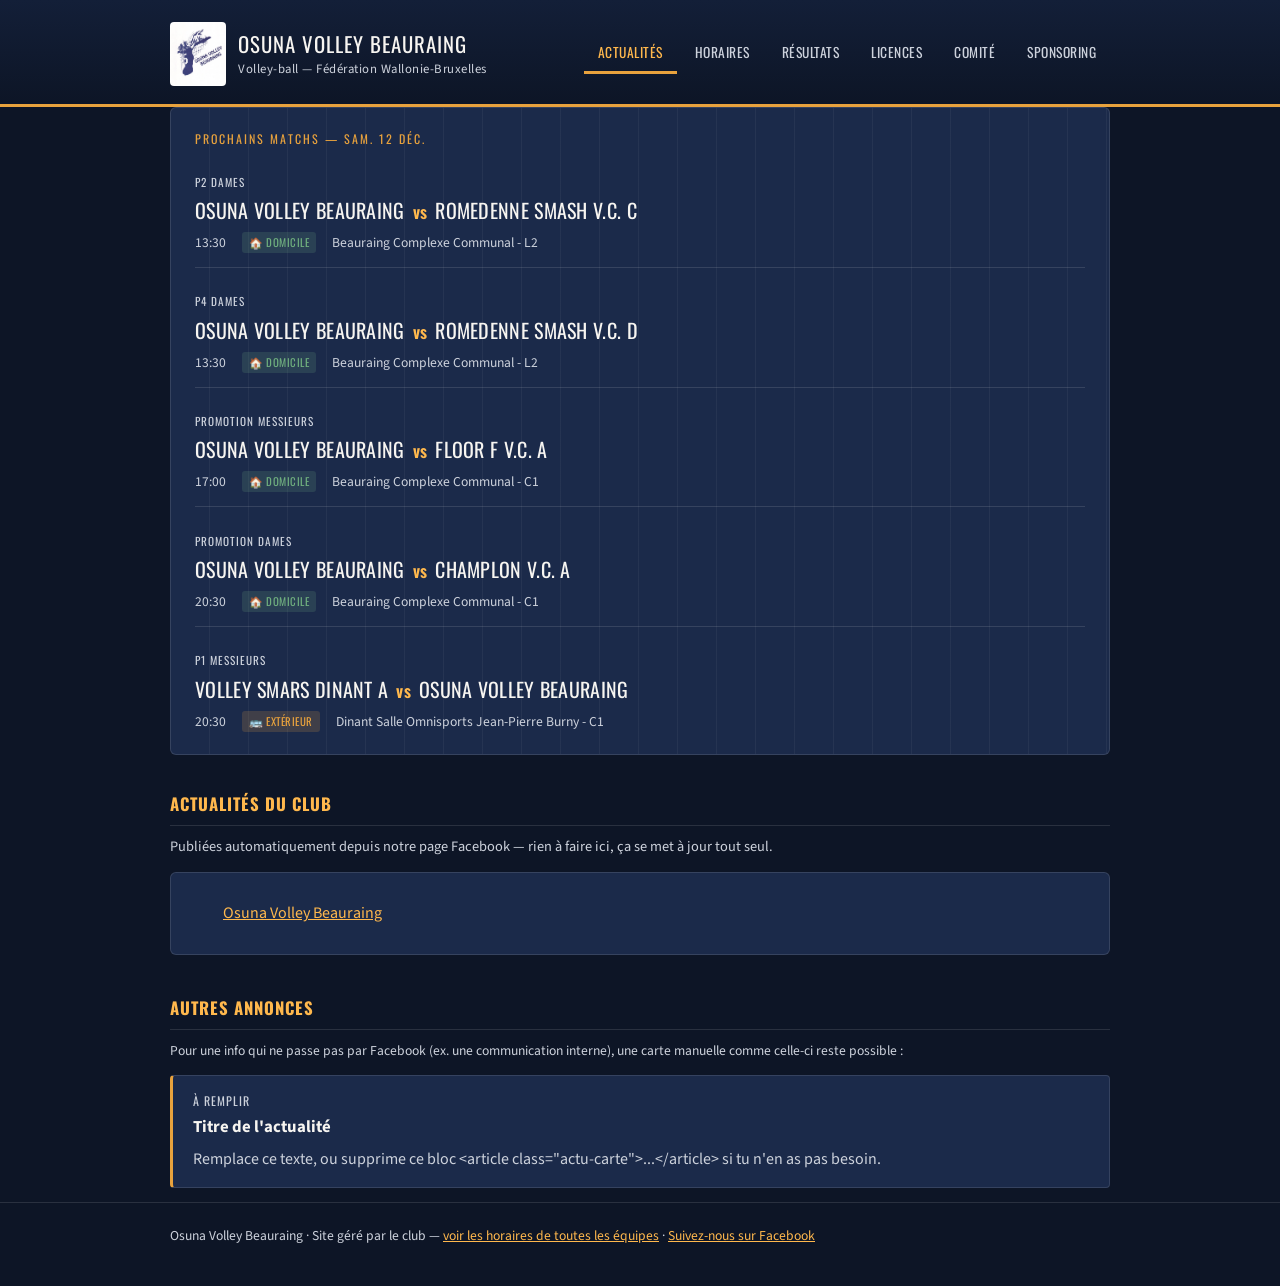
==== index.html @ 4b03a8c1 "Add files via upload" ====
<!doctype html>
<html lang="fr">
<head>
<meta charset="utf-8">
<meta name="viewport" content="width=device-width, initial-scale=1">
<title>Osuna Volley Beauraing — Actualités</title>
<meta name="description" content="Actualités et calendrier du club de volley-ball Osuna Volley Beauraing.">
<link rel="preconnect" href="https://fonts.googleapis.com">
<link href="https://fonts.googleapis.com/css2?family=Oswald:wght@500;600;700&family=Source+Sans+3:wght@400;600&display=swap" rel="stylesheet">
<link rel="stylesheet" href="style.css">
</head>
<body>

<header class="site">
  <div class="wrap site-top">
    <div class="club-id">
      <img src="[data-uri]" alt="Logo du club Osuna Volley Beauraing" class="logo-club">
      <div>
        <p class="club-nom">Osuna Volley Beauraing</p>
        <p class="club-sous-titre">Volley-ball — Fédération Wallonie-Bruxelles</p>
      </div>
    </div>
    <nav class="principale" aria-label="Navigation principale">
      <a href="index.html" aria-current="page">Actualités</a>
      <a href="horaires.html">Horaires</a>
      <a href="resultats.html">Résultats</a>
      <a href="licences.html">Licences</a>
      <a href="comite.html">Comité</a>
      <a href="sponsoring.html">Sponsoring</a>
    </nav>
  </div>
</header>

<main class="wrap">

  <div class="panneau-score" id="panneau-prochain-match">
    <p class="panneau-eyebrow">Chargement du prochain match…</p>
  </div>

  <h2 class="section-titre">Actualités du club</h2>

  <p style="color:var(--creme-dim); font-size:0.9rem; margin-top:-6px;">
    Publiées automatiquement depuis notre page Facebook — rien à faire ici, ça se met à jour tout seul.
  </p>

  <div id="fb-root"></div>

  <div class="fb-embed-wrap">
    <div class="fb-page" id="fb-page-actus"
      data-href="https://www.facebook.com/OsunaVolleyBeauraing/"
      data-tabs="timeline"
      data-height="700"
      data-small-header="false"
      data-hide-cover="false"
      data-show-facepile="true">
      <blockquote cite="https://www.facebook.com/OsunaVolleyBeauraing/" class="fb-xfbml-parse-ignore">
        <a href="https://www.facebook.com/OsunaVolleyBeauraing/">Osuna Volley Beauraing</a>
      </blockquote>
    </div>
  </div>

  <script>
    // Le plugin Facebook respecte mal "adapt_container_width" tout seul :
    // on mesure la largeur réellement disponible et on la lui impose avant
    // de charger le SDK, plutôt que de compter sur son auto-adaptation.
    (function () {
      var conteneur = document.querySelector(".fb-embed-wrap");
      var pageFb = document.getElementById("fb-page-actus");
      if (conteneur && pageFb) {
        var style = getComputedStyle(conteneur);
        var largeur = Math.floor(
          conteneur.clientWidth - parseFloat(style.paddingLeft) - parseFloat(style.paddingRight)
        );
        pageFb.setAttribute("data-width", Math.max(largeur, 280));
      }
      var script = document.createElement("script");
      script.async = true;
      script.defer = true;
      script.crossOrigin = "anonymous";
      script.src = "https://connect.facebook.net/fr_FR/sdk.js#xfbml=1&version=v19.0";
      document.body.appendChild(script);
    })();
  </script>

  <h2 class="section-titre">Autres annonces</h2>
  <p style="color:var(--creme-dim); font-size:0.85rem; margin-top:-6px;">
    Pour une info qui ne passe pas par Facebook (ex. une communication interne), une carte manuelle comme celle-ci reste possible :
  </p>

  <article class="actu-carte">
    <p class="actu-date">À remplir</p>
    <h3>Titre de l'actualité</h3>
    <p>Remplace ce texte, ou supprime ce bloc &lt;article class="actu-carte"&gt;...&lt;/article&gt; si tu n'en as pas besoin.</p>
  </article>

</main>

<footer class="site">
  <div class="wrap">
    Osuna Volley Beauraing · Site géré par le club — <a href="horaires.html">voir les horaires de toutes les équipes</a> · <a href="https://www.facebook.com/OsunaVolleyBeauraing/">Suivez-nous sur Facebook</a>
  </div>
</footer>

<script src="script.js"></script>
</body>
</html>
---- style.css ----
/* ============================================================
   VBC — feuille de style
   Palette : panneau de salle de sport (marine + ambre)
   ============================================================ */

:root {
  --marine-950: #0d1526;
  --marine-900: #131f38;
  --marine-800: #1b2a4a;
  --marine-700: #263a5e;
  --ligne: rgba(247, 245, 241, 0.12);
  --creme: #f7f5f1;
  --creme-dim: #cdd2dc;
  --ambre: #e8a23d;
  --ambre-vif: #ffb84d;
  --vert-domicile: #6fae7e;

  --police-affiche: "Oswald", "Arial Narrow", sans-serif;
  --police-texte: "Source Sans 3", "Segoe UI", sans-serif;
  --police-chiffres: "Oswald", sans-serif;
}

@media (prefers-reduced-motion: no-preference) {
  html { scroll-behavior: smooth; }
}

* { box-sizing: border-box; }

body {
  margin: 0;
  background: var(--marine-950);
  color: var(--creme);
  font-family: var(--police-texte);
  line-height: 1.55;
}

a { color: var(--ambre-vif); }
a:focus-visible, button:focus-visible, .tab:focus-visible {
  outline: 2px solid var(--ambre-vif);
  outline-offset: 3px;
}

img { max-width: 100%; }

/* ---------- structure générale ---------- */

.wrap {
  max-width: 980px;
  margin: 0 auto;
  padding: 0 20px;
}

header.site {
  background: linear-gradient(180deg, var(--marine-900), var(--marine-950));
  border-bottom: 3px solid var(--ambre);
  padding: 22px 0 0;
}

.site-top {
  display: flex;
  align-items: center;
  justify-content: space-between;
  gap: 16px;
  flex-wrap: wrap;
  padding-bottom: 18px;
}

.club-id { display: flex; align-items: center; gap: 12px; }

.logo-club {
  height: 64px;
  width: auto;
  display: block;
  flex-shrink: 0;
  border-radius: 4px;
  background: var(--creme);
}

.club-nom {
  font-family: var(--police-affiche);
  text-transform: uppercase;
  font-size: 1.3rem;
  letter-spacing: 1px;
  margin: 0;
}

.club-sous-titre {
  margin: 0;
  font-size: 0.8rem;
  color: var(--creme-dim);
  letter-spacing: 0.5px;
}

nav.principale { display: flex; gap: 4px; }

nav.principale a {
  color: var(--creme-dim);
  text-decoration: none;
  font-family: var(--police-affiche);
  text-transform: uppercase;
  letter-spacing: 0.5px;
  font-size: 0.85rem;
  padding: 8px 14px;
  border-radius: 3px 3px 0 0;
  border-bottom: 3px solid transparent;
}

nav.principale a:hover { color: var(--creme); }

nav.principale a[aria-current="page"] {
  color: var(--ambre-vif);
  border-bottom-color: var(--ambre);
}

main { padding: 32px 0 64px; }

footer.site {
  border-top: 1px solid var(--ligne);
  padding: 22px 0 40px;
  color: var(--creme-dim);
  font-size: 0.85rem;
}

/* ---------- panneau "prochain match" (signature) ---------- */

.panneau-score {
  background: var(--marine-800);
  border: 1px solid var(--ligne);
  border-radius: 6px;
  padding: 22px 24px;
  position: relative;
  overflow: hidden;
}

.panneau-score::before {
  content: "";
  position: absolute;
  inset: 0;
  background: repeating-linear-gradient(
    90deg,
    transparent 0 38px,
    var(--ligne) 38px 39px
  );
  opacity: 0.4;
  pointer-events: none;
}

.panneau-eyebrow {
  position: relative;
  font-family: var(--police-affiche);
  text-transform: uppercase;
  font-size: 0.75rem;
  letter-spacing: 2px;
  color: var(--ambre);
  margin: 0 0 14px;
}

.panneau-match-liste {
  position: relative;
  display: flex;
  flex-direction: column;
}

.panneau-match-row {
  padding: 14px 0;
  border-top: 1px solid var(--ligne);
}

.panneau-match-row:first-child { border-top: none; padding-top: 0; }
.panneau-match-row:last-child { padding-bottom: 0; }

.panneau-match-equipe {
  font-family: var(--police-affiche);
  text-transform: uppercase;
  letter-spacing: 1px;
  font-size: 0.7rem;
  color: var(--creme-dim);
  margin-bottom: 4px;
}

.panneau-match-versus {
  font-family: var(--police-affiche);
  font-size: clamp(1rem, 2.6vw, 1.25rem);
  text-transform: uppercase;
  letter-spacing: 0.3px;
}

.panneau-vs-mini {
  color: var(--ambre-vif);
  font-family: var(--police-chiffres);
  font-weight: 600;
  margin: 0 8px;
  text-transform: none;
  font-size: 0.85em;
}

.panneau-match-meta {
  display: flex;
  flex-wrap: wrap;
  gap: 6px 16px;
  font-size: 0.85rem;
  color: var(--creme-dim);
  margin-top: 6px;
}

/* ---------- actualités ---------- */

.section-titre {
  font-family: var(--police-affiche);
  text-transform: uppercase;
  letter-spacing: 1px;
  font-size: 1.05rem;
  color: var(--ambre-vif);
  margin: 40px 0 16px;
  padding-bottom: 8px;
  border-bottom: 1px solid var(--ligne);
}

.section-titre:first-of-type { margin-top: 36px; }

.actu-carte {
  background: var(--marine-800);
  border: 1px solid var(--ligne);
  border-left: 3px solid var(--ambre);
  border-radius: 4px;
  padding: 16px 20px;
  margin-bottom: 14px;
}

.actu-date {
  font-family: var(--police-affiche);
  font-size: 0.75rem;
  letter-spacing: 1px;
  text-transform: uppercase;
  color: var(--ambre);
}

.actu-carte h3 { margin: 4px 0 6px; font-size: 1.05rem; }
.actu-carte p { margin: 0; color: var(--creme-dim); }

.fb-embed-wrap {
  background: var(--marine-800);
  border: 1px solid var(--ligne);
  border-radius: 6px;
  padding: 12px;
  margin-bottom: 28px;
  width: 100%;
  overflow: hidden;
}

.fb-embed-wrap .fb-page,
.fb-embed-wrap span,
.fb-embed-wrap iframe {
  width: 100% !important;
}

/* ---------- horaires ---------- */

.equipe-label {
  display: block;
  font-family: var(--police-affiche);
  text-transform: uppercase;
  letter-spacing: 0.5px;
  font-size: 0.72rem;
  color: var(--creme-dim);
  margin-bottom: 6px;
}

.selecteur-equipe {
  display: block;
  width: 100%;
  max-width: 320px;
  background: var(--marine-800);
  color: var(--creme);
  border: 1px solid var(--ligne);
  border-radius: 4px;
  padding: 10px 12px;
  font-family: var(--police-texte);
  font-size: 0.95rem;
  margin-bottom: 22px;
}

.selecteur-equipe:focus-visible {
  outline: 2px solid var(--ambre-vif);
  outline-offset: 2px;
}

.abonnement-calendrier {
  background: var(--marine-800);
  border: 1px solid var(--ligne);
  border-radius: 6px;
  padding: 14px 18px;
  margin-bottom: 24px;
}

.abonnement-label {
  display: block;
  font-size: 0.85rem;
  color: var(--creme-dim);
  margin-bottom: 10px;
}

.bouton-abonnement {
  display: inline-block;
  background: var(--ambre);
  color: var(--marine-950);
  font-family: var(--police-affiche);
  text-transform: uppercase;
  letter-spacing: 0.3px;
  font-size: 0.78rem;
  padding: 8px 14px;
  border-radius: 4px;
  text-decoration: none;
  margin: 0 8px 8px 0;
}

.bouton-abonnement:hover { background: var(--ambre-vif); }

.abonnement-note {
  margin: 6px 0 0;
  font-size: 0.78rem;
  color: var(--creme-dim);
  line-height: 1.5;
}

.maj-info {
  font-size: 0.8rem;
  color: var(--creme-dim);
  margin: -8px 0 20px;
}

.maj-info button {
  background: none;
  border: 1px solid var(--ligne);
  color: var(--creme-dim);
  border-radius: 3px;
  padding: 3px 9px;
  font-size: 0.75rem;
  cursor: pointer;
  margin-left: 8px;
}
.maj-info button:hover { color: var(--creme); border-color: var(--ambre); }

table.calendrier {
  width: 100%;
  border-collapse: collapse;
  font-size: 0.92rem;
}

table.calendrier caption {
  text-align: left;
  font-family: var(--police-affiche);
  text-transform: uppercase;
  letter-spacing: 0.5px;
  color: var(--ambre);
  font-size: 0.8rem;
  margin-bottom: 8px;
}

table.calendrier th {
  text-align: left;
  font-family: var(--police-affiche);
  text-transform: uppercase;
  font-size: 0.72rem;
  letter-spacing: 0.5px;
  color: var(--creme-dim);
  border-bottom: 1px solid var(--ligne);
  padding: 8px 10px;
}

table.calendrier td {
  padding: 10px;
  border-bottom: 1px solid var(--ligne);
  vertical-align: top;
}

table.calendrier tbody tr:hover { background: rgba(247,245,241,0.03); }

.badge {
  display: inline-block;
  font-family: var(--police-affiche);
  font-size: 0.68rem;
  letter-spacing: 0.5px;
  text-transform: uppercase;
  padding: 2px 7px;
  border-radius: 3px;
}
.badge.domicile { background: rgba(111,174,126,0.18); color: var(--vert-domicile); }
.badge.exterieur { background: rgba(232,162,61,0.18); color: var(--ambre); }
.badge.coupe { background: rgba(247,245,241,0.1); color: var(--creme); border: 1px solid var(--ligne); }

.match-passe { opacity: 0.55; }
.match-jour { background: rgba(232,162,61,0.08); }
.match-domicile { box-shadow: inset 4px 0 0 var(--vert-domicile); }
.match-domicile td:first-child { padding-left: 16px; }

@media (max-width: 640px) {
  table.calendrier thead { display: none; }
  table.calendrier, table.calendrier tbody, table.calendrier tr, table.calendrier td {
    display: block; width: 100%;
  }
  table.calendrier tr {
    border-bottom: 1px solid var(--ligne);
    padding: 10px 0;
  }
  table.calendrier td {
    border-bottom: none;
    padding: 2px 0;
  }
  table.calendrier td::before {
    content: attr(data-label);
    display: inline-block;
    width: 90px;
    color: var(--creme-dim);
    font-size: 0.72rem;
    text-transform: uppercase;
  }
}

/* ---------- page comité ---------- */

.comite-intro {
  color: var(--creme-dim);
  max-width: 640px;
  margin: 0 0 28px;
}

.comite-grille {
  display: grid;
  grid-template-columns: repeat(auto-fill, minmax(220px, 1fr));
  gap: 22px;
}

.comite-carte {
  background: var(--marine-800);
  border: 1px solid var(--ligne);
  border-radius: 6px;
  overflow: hidden;
}

.comite-photo {
  width: 100%;
  aspect-ratio: 4 / 5;
  object-fit: cover;
  display: block;
  border-bottom: 3px solid var(--ambre);
}

.comite-texte {
  padding: 14px 16px 18px;
}

.comite-fonction {
  font-family: var(--police-affiche);
  text-transform: uppercase;
  letter-spacing: 1px;
  font-size: 0.72rem;
  color: var(--ambre);
  margin: 0 0 4px;
}

.comite-nom {
  margin: 0;
  font-size: 1.05rem;
  font-weight: 600;
}

.comite-nom.a-completer {
  color: var(--creme-dim);
  font-weight: 400;
  font-style: italic;
}
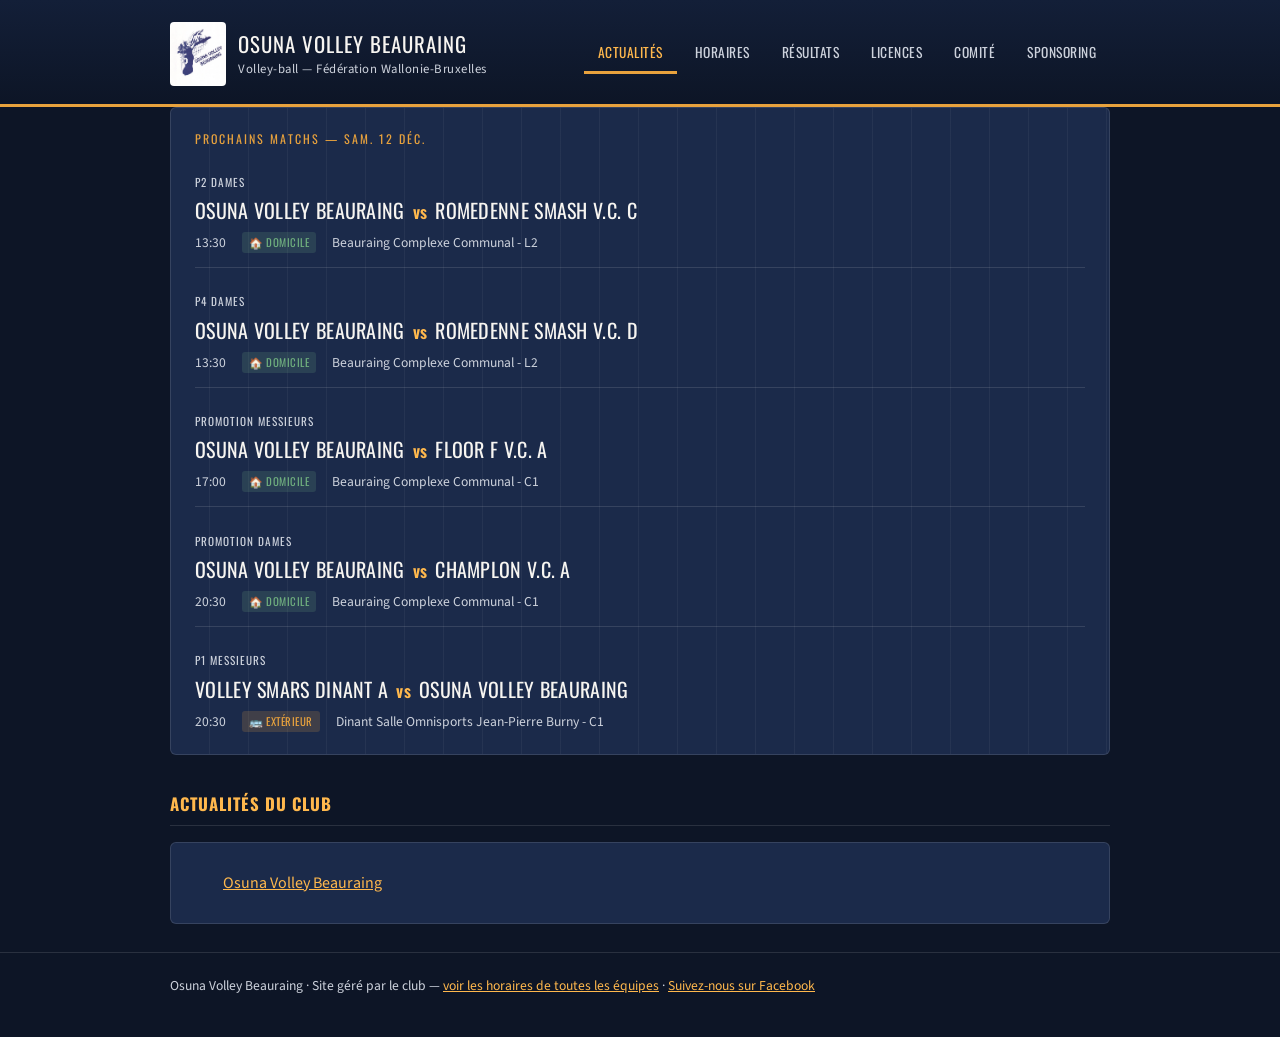
==== commit f607e6d9: "Add files via upload" ====
--- a/index.html
+++ b/index.html
@@ -39,10 +39,6 @@
 
   <h2 class="section-titre">Actualités du club</h2>
 
-  <p style="color:var(--creme-dim); font-size:0.9rem; margin-top:-6px;">
-    Publiées automatiquement depuis notre page Facebook — rien à faire ici, ça se met à jour tout seul.
-  </p>
-
   <div id="fb-root"></div>
 
   <div class="fb-embed-wrap">
@@ -82,18 +78,7 @@
     })();
   </script>
 
-  <h2 class="section-titre">Autres annonces</h2>
-  <p style="color:var(--creme-dim); font-size:0.85rem; margin-top:-6px;">
-    Pour une info qui ne passe pas par Facebook (ex. une communication interne), une carte manuelle comme celle-ci reste possible :
-  </p>
-
-  <article class="actu-carte">
-    <p class="actu-date">À remplir</p>
-    <h3>Titre de l'actualité</h3>
-    <p>Remplace ce texte, ou supprime ce bloc &lt;article class="actu-carte"&gt;...&lt;/article&gt; si tu n'en as pas besoin.</p>
-  </article>
-
-</main>
+  </main>
 
 <footer class="site">
   <div class="wrap">
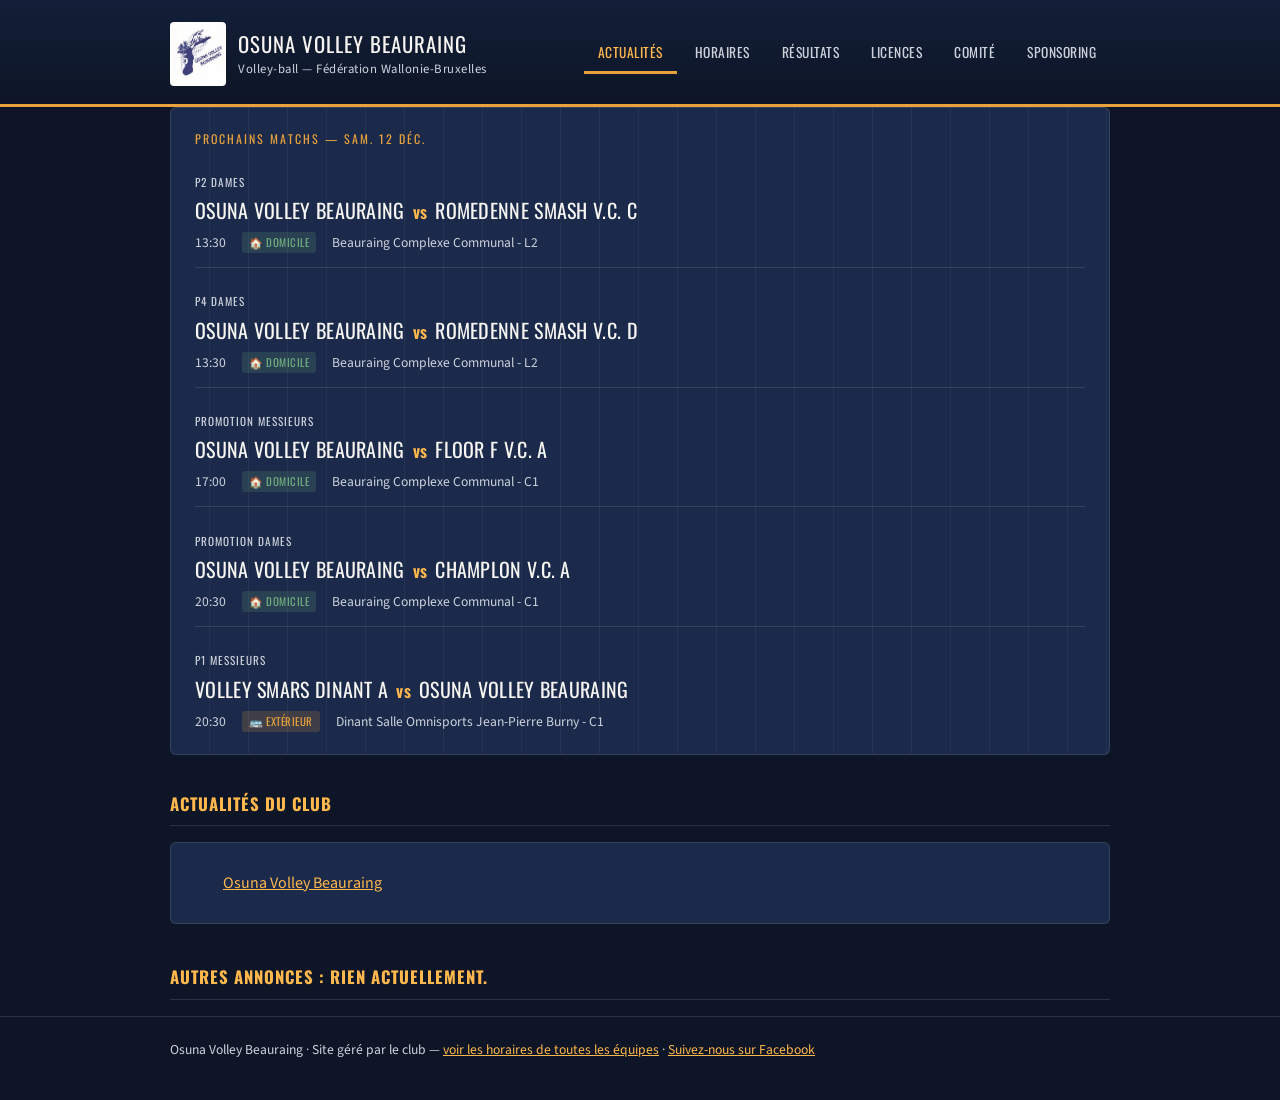
==== commit 8d930a74: "Add files via upload" ====
--- a/index.html
+++ b/index.html
@@ -78,6 +78,8 @@
     })();
   </script>
 
+  <h2 class="section-titre">Autres annonces : Rien actuellement.</h2>
+
   </main>
 
 <footer class="site">
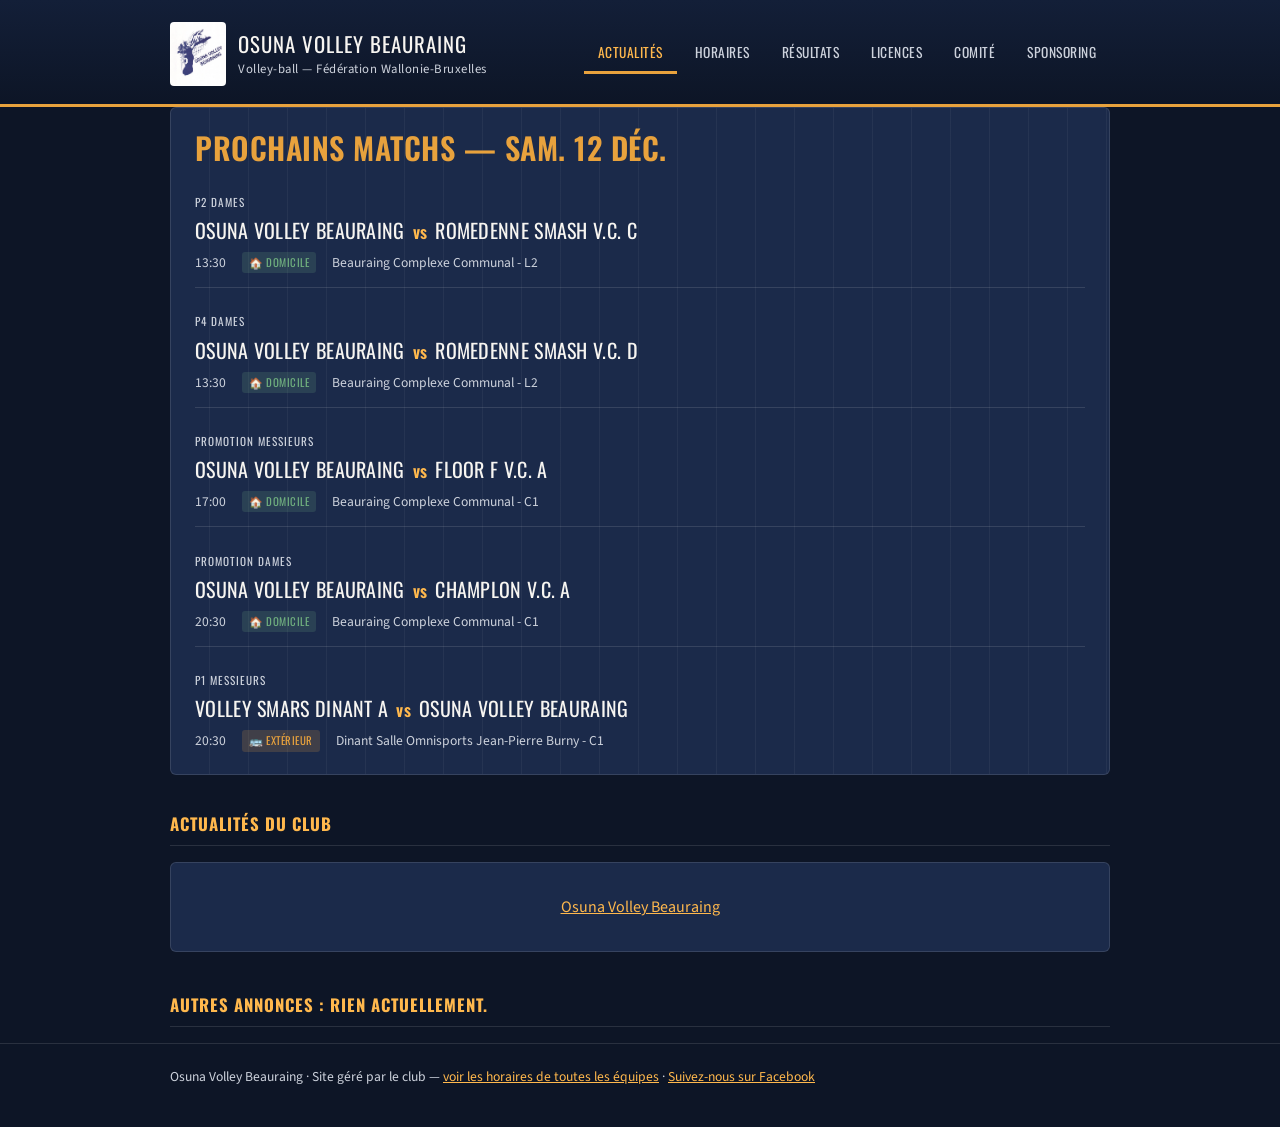
==== commit ce2c5981: "Add files via upload" ====
--- a/index.html
+++ b/index.html
@@ -40,11 +40,14 @@
   <h2 class="section-titre">Actualités du club</h2>
 
   <div id="fb-root"></div>
+  <script async defer crossorigin="anonymous"
+    src="https://connect.facebook.net/fr_FR/sdk.js#xfbml=1&version=v19.0"></script>
 
   <div class="fb-embed-wrap">
-    <div class="fb-page" id="fb-page-actus"
+    <div class="fb-page"
       data-href="https://www.facebook.com/OsunaVolleyBeauraing/"
       data-tabs="timeline"
+      data-width="500"
       data-height="700"
       data-small-header="false"
       data-hide-cover="false"
@@ -54,29 +57,6 @@
       </blockquote>
     </div>
   </div>
-
-  <script>
-    // Le plugin Facebook respecte mal "adapt_container_width" tout seul :
-    // on mesure la largeur réellement disponible et on la lui impose avant
-    // de charger le SDK, plutôt que de compter sur son auto-adaptation.
-    (function () {
-      var conteneur = document.querySelector(".fb-embed-wrap");
-      var pageFb = document.getElementById("fb-page-actus");
-      if (conteneur && pageFb) {
-        var style = getComputedStyle(conteneur);
-        var largeur = Math.floor(
-          conteneur.clientWidth - parseFloat(style.paddingLeft) - parseFloat(style.paddingRight)
-        );
-        pageFb.setAttribute("data-width", Math.max(largeur, 280));
-      }
-      var script = document.createElement("script");
-      script.async = true;
-      script.defer = true;
-      script.crossOrigin = "anonymous";
-      script.src = "https://connect.facebook.net/fr_FR/sdk.js#xfbml=1&version=v19.0";
-      document.body.appendChild(script);
-    })();
-  </script>
 
   <h2 class="section-titre">Autres annonces : Rien actuellement.</h2>
 
--- a/style.css
+++ b/style.css
@@ -155,6 +155,18 @@
   margin: 0 0 14px;
 }
 
+.panneau-titre-prochain {
+  position: relative;
+  font-family: var(--police-affiche);
+  text-transform: uppercase;
+  font-size: clamp(1.3rem, 4vw, 1.9rem);
+  font-weight: 600;
+  letter-spacing: 0.5px;
+  color: var(--ambre);
+  margin: 0 0 16px;
+  line-height: 1.2;
+}
+
 .panneau-match-liste {
   position: relative;
   display: flex;
@@ -242,16 +254,11 @@
   background: var(--marine-800);
   border: 1px solid var(--ligne);
   border-radius: 6px;
-  padding: 12px;
+  padding: 16px;
   margin-bottom: 28px;
-  width: 100%;
+  display: flex;
+  justify-content: center;
   overflow: hidden;
-}
-
-.fb-embed-wrap .fb-page,
-.fb-embed-wrap span,
-.fb-embed-wrap iframe {
-  width: 100% !important;
 }
 
 /* ---------- horaires ---------- */
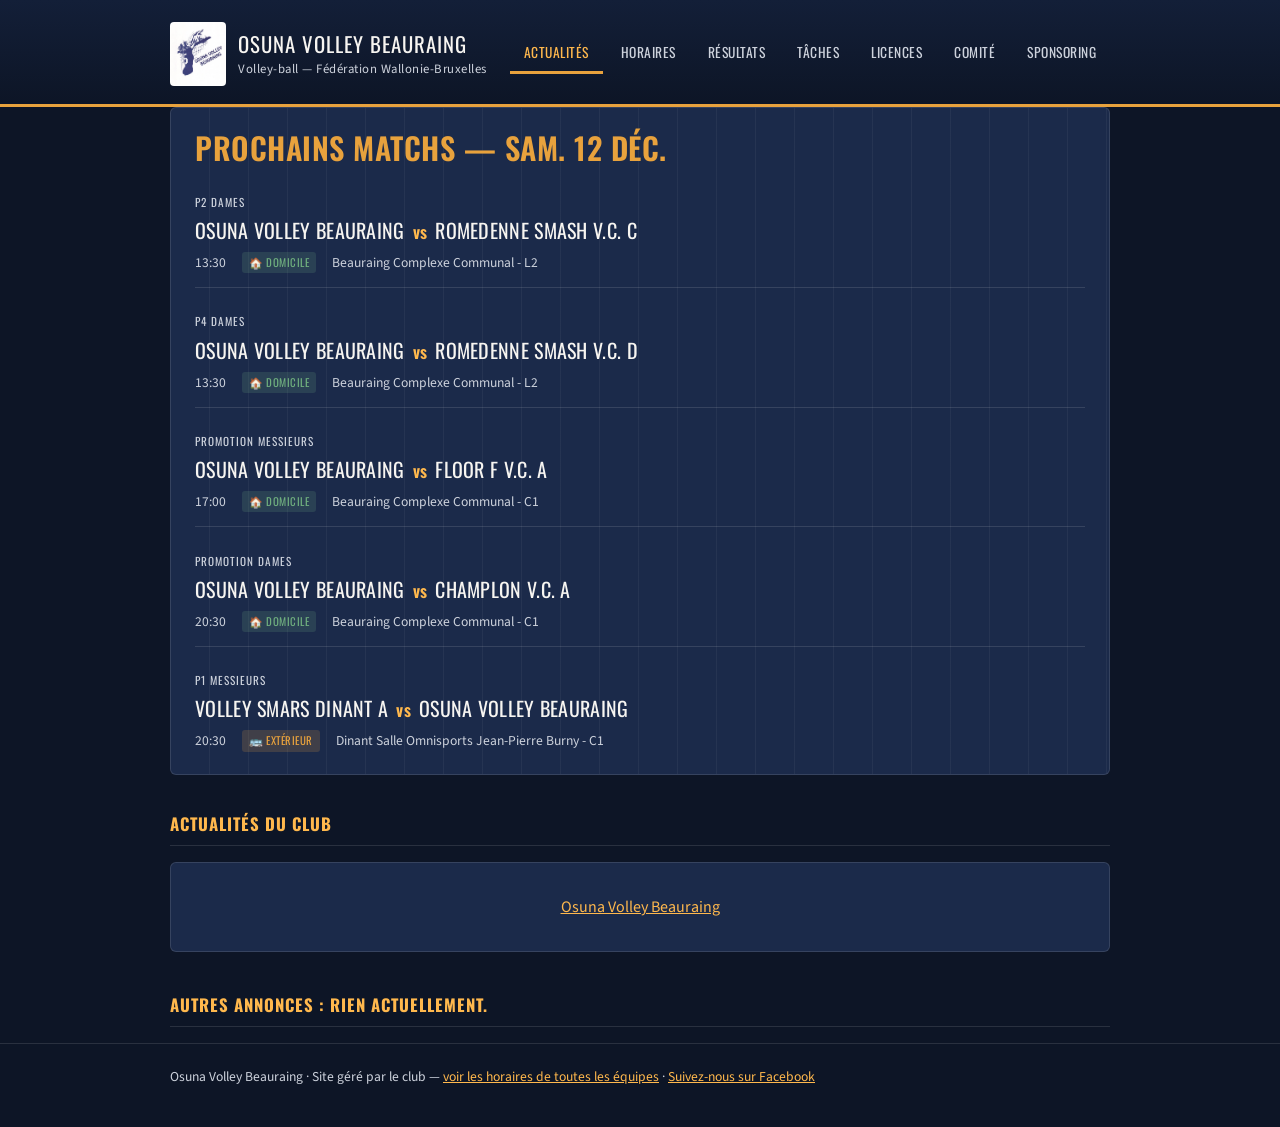
==== commit 37e6de70: "Add files via upload" ====
--- a/index.html
+++ b/index.html
@@ -24,6 +24,7 @@
       <a href="index.html" aria-current="page">Actualités</a>
       <a href="horaires.html">Horaires</a>
       <a href="resultats.html">Résultats</a>
+      <a href="taches.html">Tâches</a>
       <a href="licences.html">Licences</a>
       <a href="comite.html">Comité</a>
       <a href="sponsoring.html">Sponsoring</a>
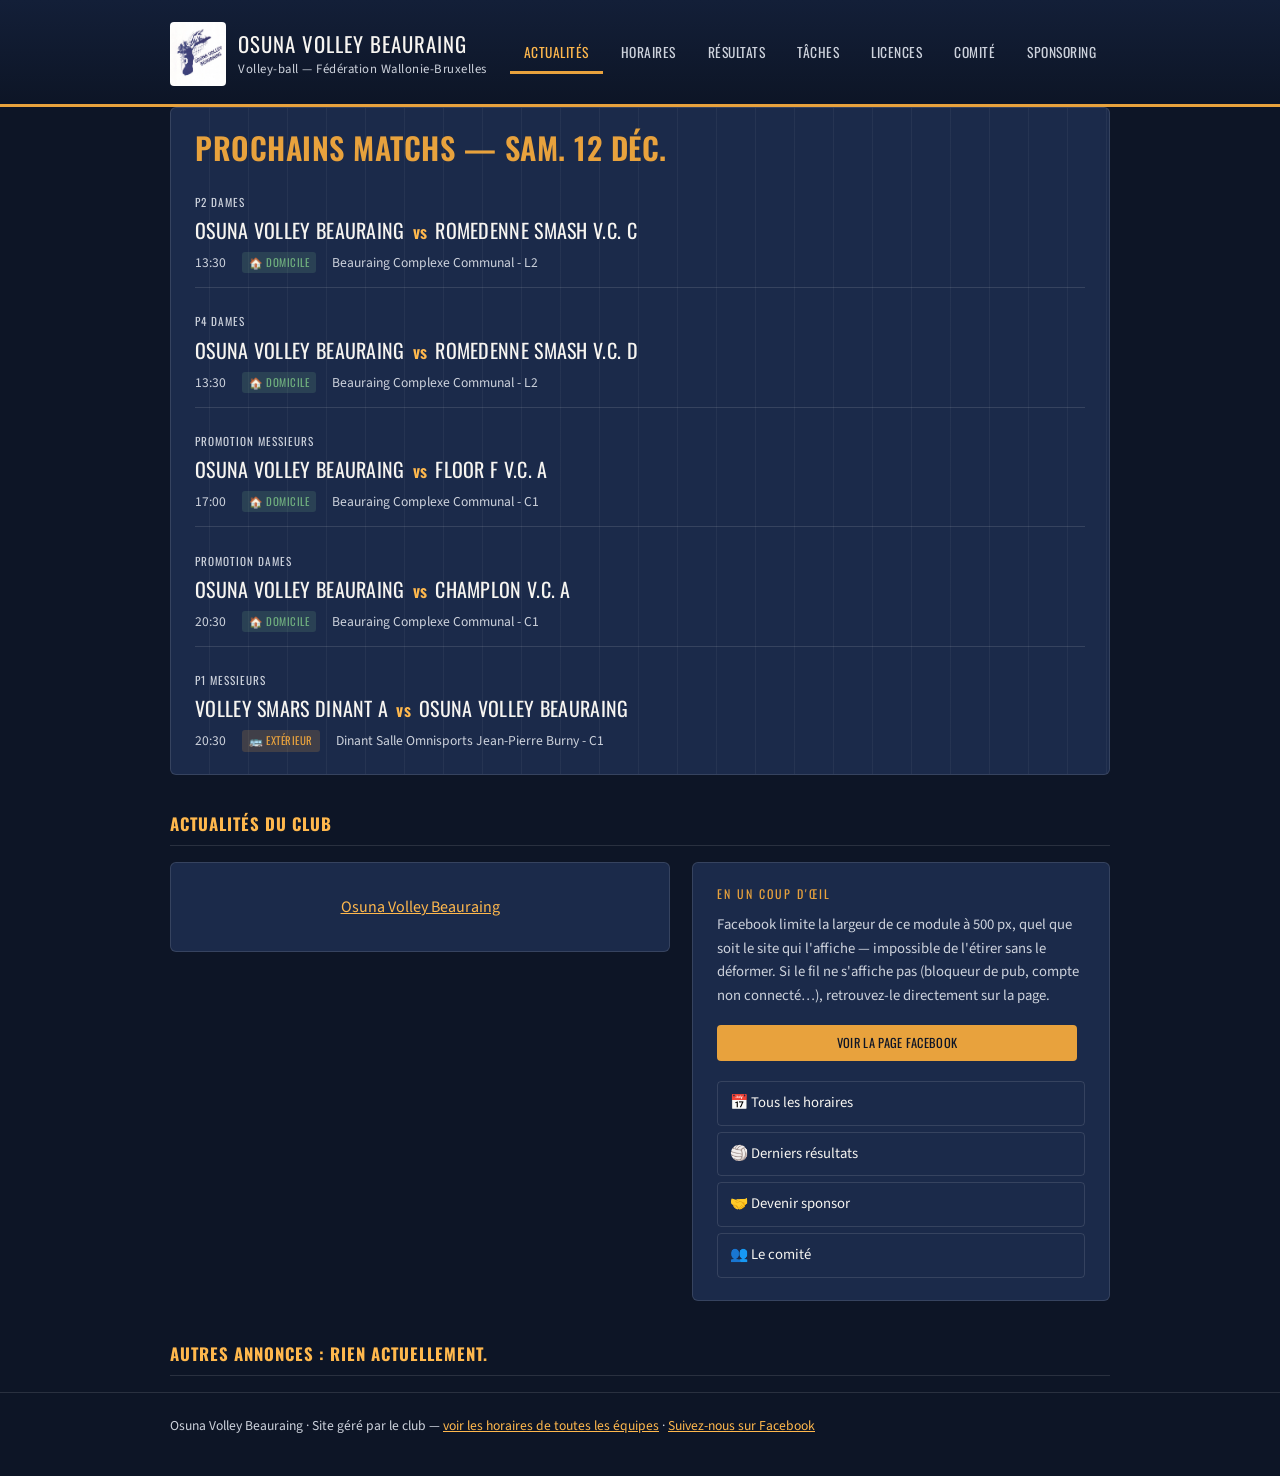
==== commit 7f0c906e: "Add files via upload" ====
--- a/index.html
+++ b/index.html
@@ -44,19 +44,38 @@
   <script async defer crossorigin="anonymous"
     src="https://connect.facebook.net/fr_FR/sdk.js#xfbml=1&version=v19.0"></script>
 
-  <div class="fb-embed-wrap">
-    <div class="fb-page"
-      data-href="https://www.facebook.com/OsunaVolleyBeauraing/"
-      data-tabs="timeline"
-      data-width="500"
-      data-height="700"
-      data-small-header="false"
-      data-hide-cover="false"
-      data-show-facepile="true">
-      <blockquote cite="https://www.facebook.com/OsunaVolleyBeauraing/" class="fb-xfbml-parse-ignore">
-        <a href="https://www.facebook.com/OsunaVolleyBeauraing/">Osuna Volley Beauraing</a>
-      </blockquote>
+  <div class="fb-section">
+    <div class="fb-embed-wrap">
+      <div class="fb-page"
+        data-href="https://www.facebook.com/OsunaVolleyBeauraing/"
+        data-tabs="timeline"
+        data-width="500"
+        data-height="700"
+        data-small-header="false"
+        data-hide-cover="false"
+        data-show-facepile="true"
+        data-adapt-container-width="true">
+        <blockquote cite="https://www.facebook.com/OsunaVolleyBeauraing/" class="fb-xfbml-parse-ignore">
+          <a href="https://www.facebook.com/OsunaVolleyBeauraing/">Osuna Volley Beauraing</a>
+        </blockquote>
+      </div>
     </div>
+
+    <aside class="fb-side-panel">
+      <p class="panneau-eyebrow" style="margin-bottom:10px;">En un coup d'œil</p>
+      <p style="color:var(--creme-dim); margin:0 0 18px; font-size:0.92rem; line-height:1.6;">
+        Facebook limite la largeur de ce module à 500&nbsp;px, quel que soit le site qui l'affiche — impossible de l'étirer sans le déformer. Si le fil ne s'affiche pas (bloqueur de pub, compte non connecté…), retrouvez-le directement sur la page.
+      </p>
+      <a href="https://www.facebook.com/OsunaVolleyBeauraing/" target="_blank" rel="noopener" class="bouton-abonnement" style="display:block; text-align:center; margin-bottom:20px;">
+        Voir la page Facebook
+      </a>
+      <ul class="fb-liens-rapides">
+        <li><a href="horaires.html">📅 Tous les horaires</a></li>
+        <li><a href="resultats.html">🏐 Derniers résultats</a></li>
+        <li><a href="sponsoring.html">🤝 Devenir sponsor</a></li>
+        <li><a href="comite.html">👥 Le comité</a></li>
+      </ul>
+    </aside>
   </div>
 
   <h2 class="section-titre">Autres annonces : Rien actuellement.</h2>
--- a/style.css
+++ b/style.css
@@ -250,15 +250,60 @@
 .actu-carte h3 { margin: 4px 0 6px; font-size: 1.05rem; }
 .actu-carte p { margin: 0; color: var(--creme-dim); }
 
+.fb-section {
+  display: grid;
+  grid-template-columns: minmax(280px, 500px) 1fr;
+  gap: 22px;
+  align-items: start;
+  margin-bottom: 28px;
+}
+
 .fb-embed-wrap {
   background: var(--marine-800);
   border: 1px solid var(--ligne);
   border-radius: 6px;
   padding: 16px;
-  margin-bottom: 28px;
   display: flex;
   justify-content: center;
   overflow: hidden;
+}
+
+.fb-side-panel {
+  background: var(--marine-800);
+  border: 1px solid var(--ligne);
+  border-radius: 6px;
+  padding: 22px 24px;
+  align-self: stretch;
+}
+
+.fb-liens-rapides {
+  list-style: none;
+  margin: 0;
+  padding: 0;
+  display: flex;
+  flex-direction: column;
+  gap: 6px;
+}
+
+.fb-liens-rapides li a {
+  display: block;
+  padding: 10px 12px;
+  border-radius: 4px;
+  border: 1px solid var(--ligne);
+  color: var(--creme);
+  text-decoration: none;
+  font-size: 0.92rem;
+}
+
+.fb-liens-rapides li a:hover {
+  border-color: var(--ambre);
+  color: var(--ambre-vif);
+}
+
+@media (max-width: 720px) {
+  .fb-section {
+    grid-template-columns: 1fr;
+  }
 }
 
 /* ---------- horaires ---------- */
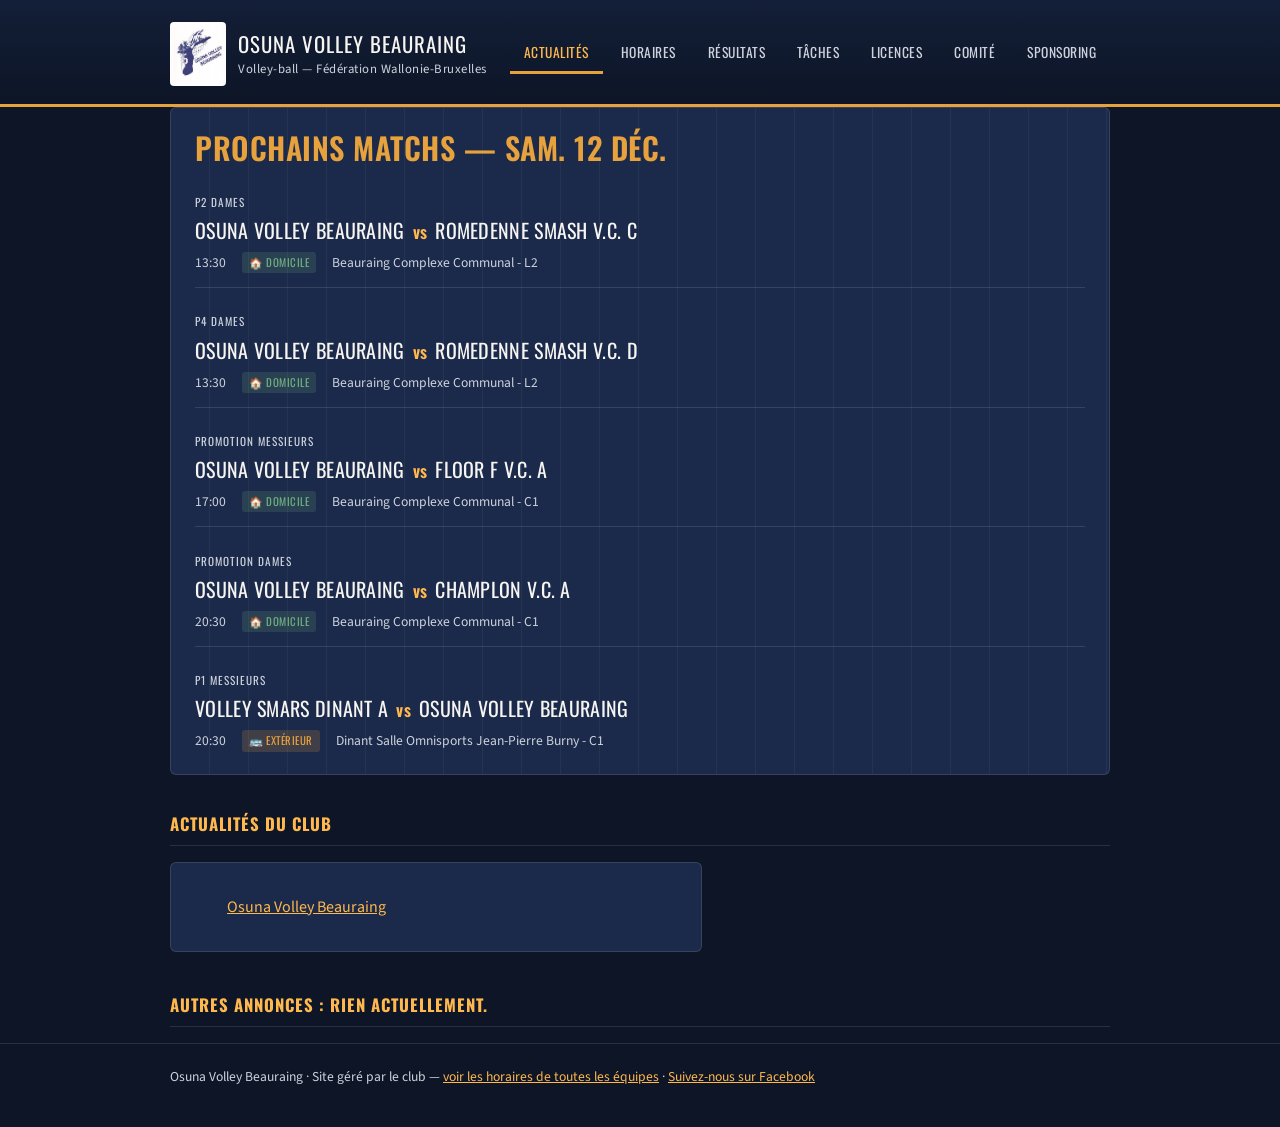
==== commit cf224c16: "Add files via upload" ====
--- a/index.html
+++ b/index.html
@@ -44,38 +44,19 @@
   <script async defer crossorigin="anonymous"
     src="https://connect.facebook.net/fr_FR/sdk.js#xfbml=1&version=v19.0"></script>
 
-  <div class="fb-section">
-    <div class="fb-embed-wrap">
-      <div class="fb-page"
-        data-href="https://www.facebook.com/OsunaVolleyBeauraing/"
-        data-tabs="timeline"
-        data-width="500"
-        data-height="700"
-        data-small-header="false"
-        data-hide-cover="false"
-        data-show-facepile="true"
-        data-adapt-container-width="true">
-        <blockquote cite="https://www.facebook.com/OsunaVolleyBeauraing/" class="fb-xfbml-parse-ignore">
-          <a href="https://www.facebook.com/OsunaVolleyBeauraing/">Osuna Volley Beauraing</a>
-        </blockquote>
-      </div>
+  <div class="fb-embed-wrap">
+    <div class="fb-page"
+      data-href="https://www.facebook.com/OsunaVolleyBeauraing/"
+      data-tabs="timeline"
+      data-width="500"
+      data-height="700"
+      data-small-header="false"
+      data-hide-cover="false"
+      data-show-facepile="true">
+      <blockquote cite="https://www.facebook.com/OsunaVolleyBeauraing/" class="fb-xfbml-parse-ignore">
+        <a href="https://www.facebook.com/OsunaVolleyBeauraing/">Osuna Volley Beauraing</a>
+      </blockquote>
     </div>
-
-    <aside class="fb-side-panel">
-      <p class="panneau-eyebrow" style="margin-bottom:10px;">En un coup d'œil</p>
-      <p style="color:var(--creme-dim); margin:0 0 18px; font-size:0.92rem; line-height:1.6;">
-        Facebook limite la largeur de ce module à 500&nbsp;px, quel que soit le site qui l'affiche — impossible de l'étirer sans le déformer. Si le fil ne s'affiche pas (bloqueur de pub, compte non connecté…), retrouvez-le directement sur la page.
-      </p>
-      <a href="https://www.facebook.com/OsunaVolleyBeauraing/" target="_blank" rel="noopener" class="bouton-abonnement" style="display:block; text-align:center; margin-bottom:20px;">
-        Voir la page Facebook
-      </a>
-      <ul class="fb-liens-rapides">
-        <li><a href="horaires.html">📅 Tous les horaires</a></li>
-        <li><a href="resultats.html">🏐 Derniers résultats</a></li>
-        <li><a href="sponsoring.html">🤝 Devenir sponsor</a></li>
-        <li><a href="comite.html">👥 Le comité</a></li>
-      </ul>
-    </aside>
   </div>
 
   <h2 class="section-titre">Autres annonces : Rien actuellement.</h2>
--- a/style.css
+++ b/style.css
@@ -250,60 +250,17 @@
 .actu-carte h3 { margin: 4px 0 6px; font-size: 1.05rem; }
 .actu-carte p { margin: 0; color: var(--creme-dim); }
 
-.fb-section {
-  display: grid;
-  grid-template-columns: minmax(280px, 500px) 1fr;
-  gap: 22px;
-  align-items: start;
-  margin-bottom: 28px;
-}
-
 .fb-embed-wrap {
   background: var(--marine-800);
   border: 1px solid var(--ligne);
   border-radius: 6px;
   padding: 16px;
+  margin-bottom: 28px;
   display: flex;
-  justify-content: center;
+  justify-content: flex-start;
+  width: 532px;          /* widget Facebook (500px max) + le padding : ≈ la moitié du site, collé à gauche */
+  max-width: 100%;       /* sur mobile, la boîte ne déborde jamais de l'écran */
   overflow: hidden;
-}
-
-.fb-side-panel {
-  background: var(--marine-800);
-  border: 1px solid var(--ligne);
-  border-radius: 6px;
-  padding: 22px 24px;
-  align-self: stretch;
-}
-
-.fb-liens-rapides {
-  list-style: none;
-  margin: 0;
-  padding: 0;
-  display: flex;
-  flex-direction: column;
-  gap: 6px;
-}
-
-.fb-liens-rapides li a {
-  display: block;
-  padding: 10px 12px;
-  border-radius: 4px;
-  border: 1px solid var(--ligne);
-  color: var(--creme);
-  text-decoration: none;
-  font-size: 0.92rem;
-}
-
-.fb-liens-rapides li a:hover {
-  border-color: var(--ambre);
-  color: var(--ambre-vif);
-}
-
-@media (max-width: 720px) {
-  .fb-section {
-    grid-template-columns: 1fr;
-  }
 }
 
 /* ---------- horaires ---------- */
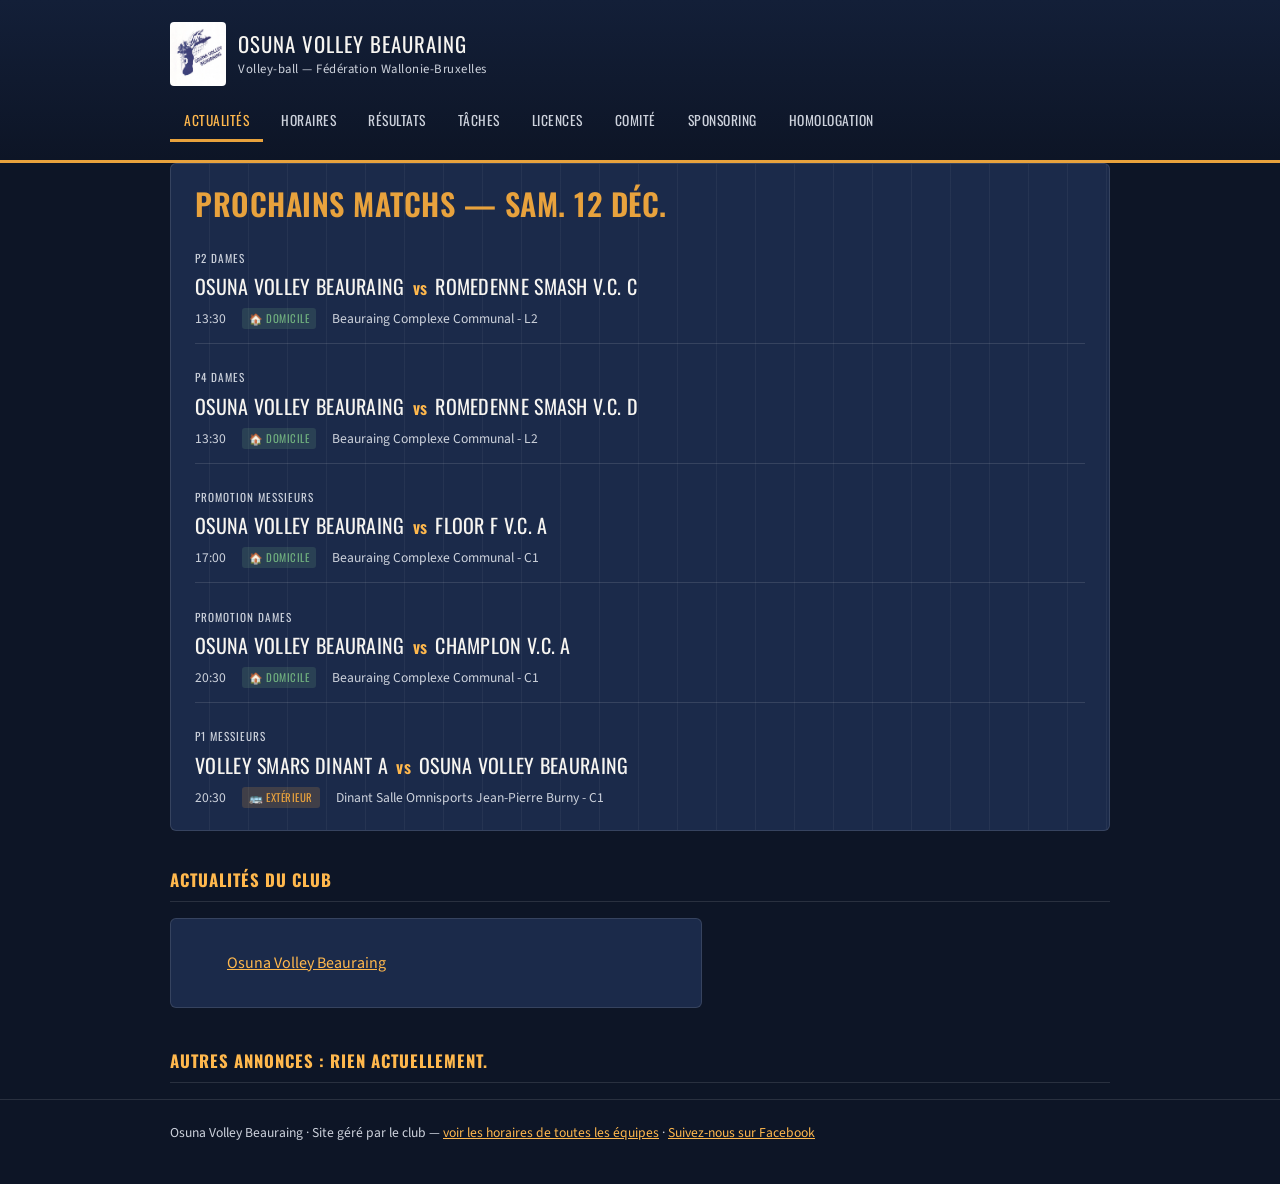
==== commit 83821c0e: "Add files via upload" ====
--- a/index.html
+++ b/index.html
@@ -28,6 +28,7 @@
       <a href="licences.html">Licences</a>
       <a href="comite.html">Comité</a>
       <a href="sponsoring.html">Sponsoring</a>
+      <a href="homologation.html">Homologation</a>
     </nav>
   </div>
 </header>
--- a/style.css
+++ b/style.css
@@ -479,3 +479,100 @@
   font-weight: 400;
   font-style: italic;
 }
+
+/* ---------- coordonnées comité ---------- */
+
+.comite-coords {
+  margin: 10px 0 0;
+  padding: 0;
+  list-style: none;
+  display: flex;
+  flex-direction: column;
+  gap: 3px;
+}
+
+.comite-coords li {
+  font-size: 0.85rem;
+  color: var(--creme-dim);
+  display: flex;
+  align-items: center;
+  gap: 6px;
+  word-break: break-word;
+}
+
+.comite-coords a { color: var(--ambre-vif); text-decoration: none; }
+.comite-coords a:hover { text-decoration: underline; }
+
+.comite-fonction.a-preciser {
+  color: var(--creme-dim);
+  font-style: italic;
+}
+
+/* ---------- page homologation ---------- */
+
+.homolog-faits {
+  display: grid;
+  grid-template-columns: repeat(auto-fit, minmax(240px, 1fr));
+  gap: 10px 22px;
+  background: var(--marine-800);
+  border: 1px solid var(--ligne);
+  border-radius: 6px;
+  padding: 18px 22px;
+  margin-bottom: 24px;
+}
+
+.homolog-fait {
+  display: flex;
+  flex-direction: column;
+  gap: 2px;
+  padding: 4px 0;
+}
+
+.homolog-fait-label {
+  font-family: var(--police-affiche);
+  text-transform: uppercase;
+  letter-spacing: 0.5px;
+  font-size: 0.7rem;
+  color: var(--ambre);
+}
+
+.homolog-fait-valeur {
+  font-size: 0.92rem;
+  color: var(--creme);
+}
+
+.homolog-pdf-wrap {
+  background: var(--marine-800);
+  border: 1px solid var(--ligne);
+  border-radius: 6px;
+  padding: 10px;
+  overflow: hidden;
+}
+
+.homolog-pdf {
+  width: 100%;
+  height: 80vh;
+  min-height: 520px;
+  border: none;
+  border-radius: 4px;
+  background: #fff;
+}
+
+/* ---------- page tâches (tableau partagé) ---------- */
+
+.taches-tableau-wrap {
+  background: var(--marine-800);
+  border: 1px solid var(--ligne);
+  border-radius: 6px;
+  padding: 10px;
+  overflow: hidden;
+}
+
+.taches-tableau {
+  width: 100%;
+  height: 80vh;
+  min-height: 520px;
+  border: none;
+  border-radius: 4px;
+  background: #fff;
+}
